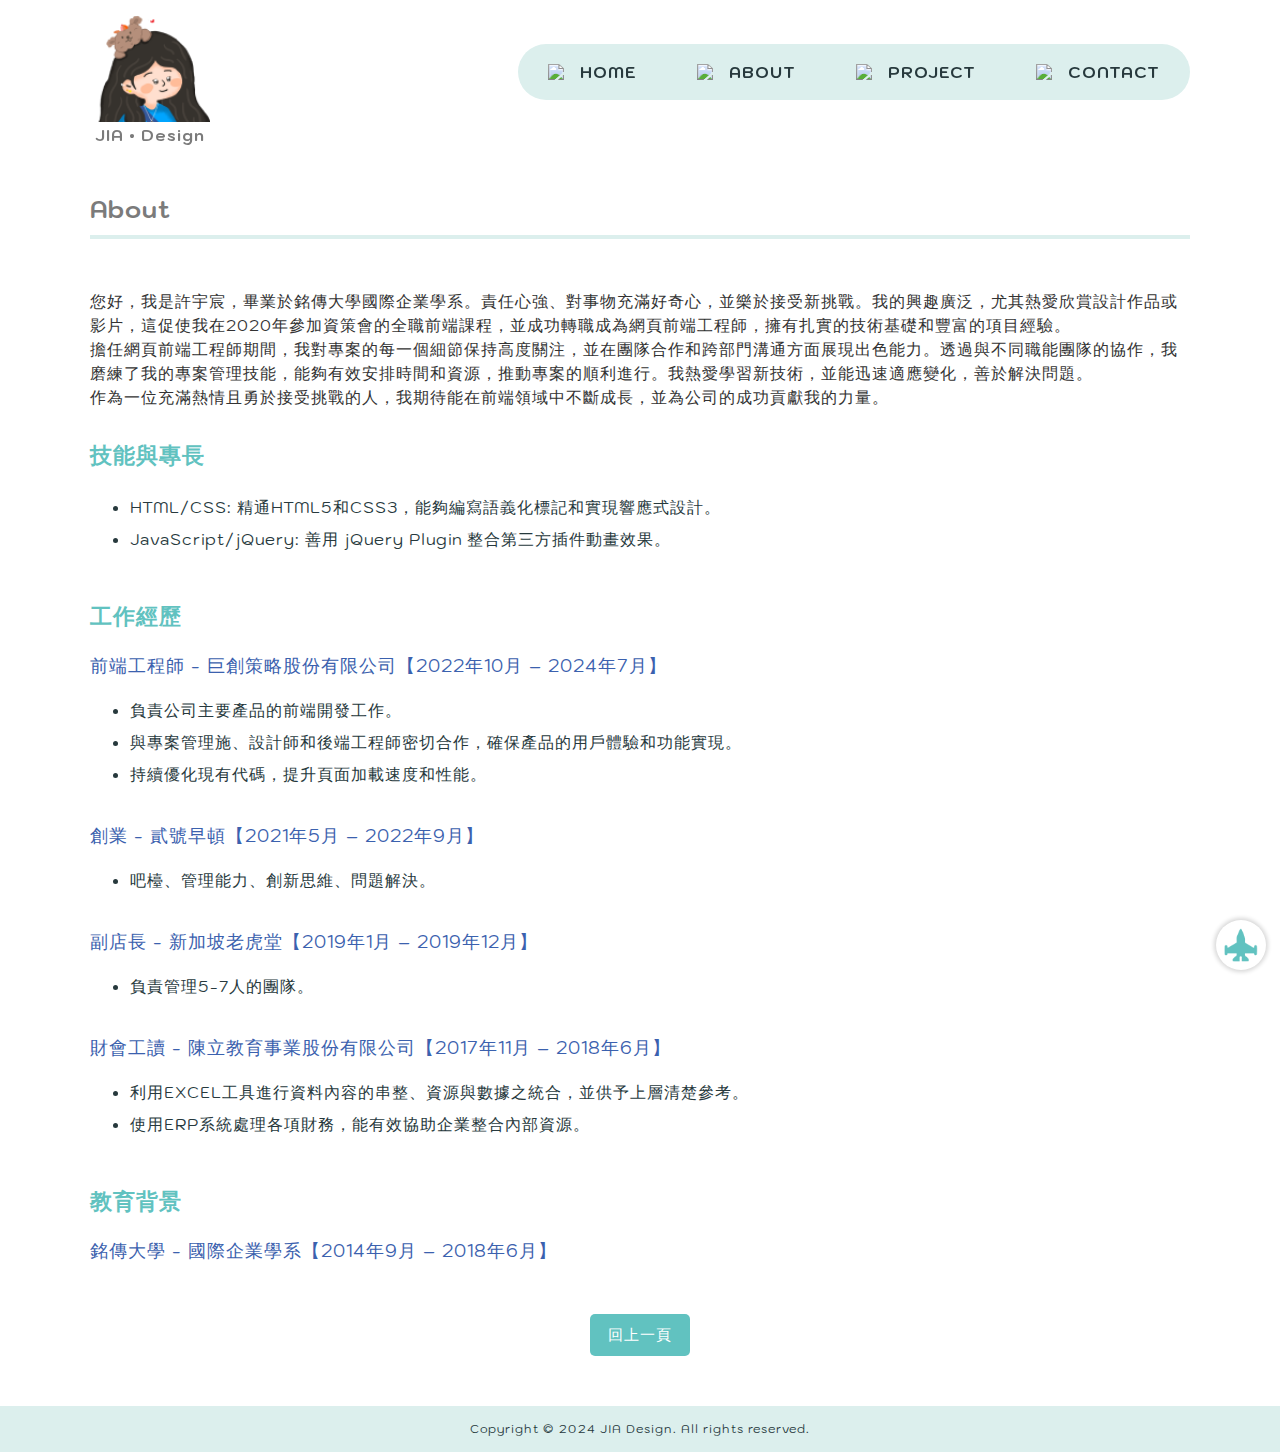
==== portfolio/web/about/about.html @ 00bd6fa7 "v1" ====
<!DOCTYPE html PUBLIC "-//W3C//DTD XHTML 1.0 Transitional//EN" "http://www.w3.org/TR/xhtml1/DTD/xhtml1-transitional.dtd">
<html xmlns="http://www.w3.org/1999/xhtml"><!-- InstanceBegin template="/Templates/in.dwt" codeOutsideHTMLIsLocked="false" -->
<head>

<meta http-equiv="X-UA-Compatible" content="IE=edge"/><!--讓ie在切換瀏覽器模式時 文件模式會使用最新的版本-->

<meta http-equiv="Content-Type" content="text/html; charset=utf-8" />

<meta name="Robots" content="none" /><!--不被搜尋引擎搜到-->

<!--RWD用-->
<meta charset="utf-8" />
<meta name="viewport" content="width=device-width, initial-scale=1.0" />
<!--RWD用-->

<!--android 手機板主題顏色用 更改網址列顏色-->
<meta name="theme-color" content="#666666">
<!--android 手機板主題顏色用-->

<meta name="format-detection" content="telephone=no"><!--取消行動版 safari 自動偵測數字成電話號碼-->
<title>YC's portfolio</title>
<link rel="shortcut icon" href="../images/favicon.png" /><!--電腦版icon-->
<link rel="apple-touch-icon" href="../images/icon.png" /><!--手機版icon  57x57px-->
<link rel="apple-touch-icon" sizes="72x72" href="../images/icon-72.png" /><!--手機版icon  72x72px-->
<link rel="apple-touch-icon" sizes="114x114" href="../images/icon%402.png" /><!--手機版icon  114x114px-->

<!--內容區塊css-->
<link rel="stylesheet" type="text/css" href="../css/style.css"/>
<!--版頭區塊css-->
<link rel="stylesheet" type="text/css" href="../css/style_header.css"/>
<!--版腳區塊css-->
<link rel="stylesheet" type="text/css" href="../css/style_footer.css"/>


<link href="https://fonts.googleapis.com/css2?family=Material+Icons" rel="stylesheet">
<link href="https://fonts.googleapis.com/css2?family=Material+Symbols+Outlined" rel="stylesheet">

<link rel="stylesheet" href="https://cdn.jsdelivr.net/npm/bootstrap-icons@1.7.0/font/bootstrap-icons.css">


<script src="https://code.jquery.com/jquery-3.6.1.min.js" type="text/javascript"></script>

<script src="https://code.jquery.com/jquery-migrate-3.4.0.min.js" type="text/javascript"></script>


<!--JavaScript共用區-->	
<script src="../js/common.js" type="text/javascript"></script>
  
<link rel="stylesheet" href="https://unpkg.com/aos@next/dist/aos.css" />

<!-- Kodchasan字型 -->
<link href="https://fonts.googleapis.com/css2?family=Kodchasan:wght@300;400;500;600;700&display=swap" rel="stylesheet">


<!-- Noto Sans Traditional Chinese字型 -->
<link href="https://fonts.googleapis.com/css2?family=Noto+Sans+TC:wght@300&display=swap" rel="stylesheet">


<!-- InstanceBeginEditable name="head" -->
    <!-- InstanceEndEditable -->
</head>

<body>
    
    <div class="headertop" id="top"></div>
    <!--版頭-->
    <header class="header">
    	<div class="wrap">
        
            <!--手機menu按鍵-->
            <div class="menu_btn">
                <span>
                </span>
                <span>
                </span>
                <span>
                </span>
            </div>

            <!--公司標誌 logo-->
            <h1 class="logo">
            	<a href="../../home.html">
                    <img src="../images/logo.png" alt="">
                    <span>JIA • Design</span>
                </a>
            </h1>
            
            <!-- 版頭右 -->
            <div class="header_rightArea">

                <!--主按鍵 navbar-->
                <div class="navbar">

                    <!-- Home -->
                    <div class="nav">
                        <a href="../../home.html">
                            <img src="https://img.icons8.com/ios-glyphs/30/null/27393D/cottage.png"/>
                            HOME
                        </a>
                    </div>

                    <!-- About -->
                    <div class="nav">
                        
                        <a href="about.html">
                            <img src="https://img.icons8.com/ios-glyphs/30/null/27393D/futurama-nibbler.png"/>
                            ABOUT
                        </a>
                        
                    </div>

                    <!-- PROJECT -->
                    <div class="nav">
                        <a href="javascript:;">
                            <img src="https://img.icons8.com/ios-glyphs/30/null/27393D/paint-brush.png"/>
                            PROJECT
                        </a>
                        <!--主按鍵展開-->
                        <div class="navOpen pc">
                            <div class="navOpenBg">
                            
                                <div class="navOpenList">
                                    <a href="../project/project_shop.html">
                                        購物網站
                                    </a>
                                </div>                                         

                                <div class="navOpenList">
                                    <a href="../project/project_school.html">
                                        學校網站
                                    </a>
                                </div>   

                                <div class="navOpenList">
                                    <a href="../project/project_brand.html">
                                        品牌網站
                                    </a>
                                </div>   

                                <div class="navOpenList">
                                    <a href="../project/project_donate.html">
                                        捐款網站
                                    </a>
                                </div>   

                                <div class="navOpenList">
                                    <a href="../project/project_activity.html">
                                        活動網站
                                    </a>
                                </div>   

                            </div>
                        </div>
                        
                        <div class="navOpen mobile">
                            <div class="navOpenBg">
                            
                                <div class="navOpenList">
                                    <a href="../project/project_shop.html">
                                        購物網站
                                    </a>
                                </div>                                         

                                <div class="navOpenList">
                                    <a href="../project/project_school.html">
                                        學校網站
                                    </a>
                                </div>   

                                <div class="navOpenList">
                                    <a href="../project/project_brand.html">
                                        品牌網站
                                    </a>
                                </div>   

                                <div class="navOpenList">
                                    <a href="../project/project_donate.html">
                                        捐款網站
                                    </a>
                                </div>   

                                <div class="navOpenList">
                                    <a href="../project/project_activity.html">
                                        活動網站
                                    </a>
                                </div>   

                            </div>
                        </div>
                    </div>

                    <!-- CONTACT -->
                    <div class="nav">
                        <a href="../contact/contact.html">
                            <img src="https://img.icons8.com/material-sharp/24/null/27393D/viber.png"/>
                            CONTACT
                        </a>
                    </div>

                    <div class="clearfloat">
                    </div>

                </div>

            </div>
        </div>
    </header>
    
    
    
    
    <!--主內容區塊--><!--內頁class加 inmain-->
    <main class="main inmain">
        
                       
        <!--內頁內容區塊-->
        <div class="pageContent">
		
		<!-- InstanceBeginEditable name="pageContent" -->

            <div class="wrap">

                <div class="page">

                    <!--右側-->
                    <div class="right no_left">

                        <!--右側標題-->
                        <div class="right_title">
                            <h2>About</h2>
                        </div>

                        <!--右側內頁內容區塊-->
                        <div class="right_contentBg">
                            <div class="about_top">
                                您好，我是許宇宸，畢業於銘傳大學國際企業學系。責任心強、對事物充滿好奇心，並樂於接受新挑戰。我的興趣廣泛，尤其熱愛欣賞設計作品或影片，這促使我在2020年參加資策會的全職前端課程，並成功轉職成為網頁前端工程師，擁有扎實的技術基礎和豐富的項目經驗。
                                <br>
                                擔任網頁前端工程師期間，我對專案的每一個細節保持高度關注，並在團隊合作和跨部門溝通方面展現出色能力。透過與不同職能團隊的協作，我磨練了我的專案管理技能，能夠有效安排時間和資源，推動專案的順利進行。我熱愛學習新技術，並能迅速適應變化，善於解決問題。
                                <br>
                                作為一位充滿熱情且勇於接受挑戰的人，我期待能在前端領域中不斷成長，並為公司的成功貢獻我的力量。
                            </div>
                            <div class="about_list">
                                <div class="about_title">
                                    技能與專長
                                </div>
                                <div class="about_text">
                                    <ul>
                                        <li>
                                            HTML/CSS: 精通HTML5和CSS3，能夠編寫語義化標記和實現響應式設計。
                                        </li>
                                        <li>
                                            JavaScript/jQuery: 善用 jQuery Plugin 整合第三方插件動畫效果。
                                        </li>
                                    </ul>
                                </div>
                            </div>
                            <div class="about_list">
                                <div class="about_title">
                                    工作經歷
                                </div>
                                <div class="about_sub_title">
                                    前端工程師 - 巨創策略股份有限公司【2022年10月 – 2024年7月】
                                </div>
                                <div class="about_text">
                                    <ul>
                                        <li>
                                            負責公司主要產品的前端開發工作。
                                        </li>
                                        <li>
                                            與專案管理施、設計師和後端工程師密切合作，確保產品的用戶體驗和功能實現。
                                        </li>
                                        <li>
                                            持續優化現有代碼，提升頁面加載速度和性能。
                                        </li>
                                    </ul>
                                </div>
                                <br>
                                <br>
                                <div class="about_sub_title">
                                    創業 - 貳號早頓【2021年5月 – 2022年9月】
                                </div>
                                <div class="about_text">
                                    <ul>
                                        <li>
                                            吧檯、管理能力、創新思維、問題解決。
                                        </li>
                                    </ul>
                                </div>
                                <br>
                                <br>
                                <div class="about_sub_title">
                                    副店長 - 新加坡老虎堂【2019年1月 – 2019年12月】
                                </div>
                                <div class="about_text">
                                    <ul>
                                        <li>
                                            負責管理5-7人的團隊。
                                        </li>
                                    </ul>
                                </div>
                                <br>
                                <br>
                                <div class="about_sub_title">
                                    財會工讀 - 陳立教育事業股份有限公司【2017年11月 – 2018年6月】
                                </div>
                                <div class="about_text">
                                    <ul>
                                        <li>
                                            利用EXCEL工具進行資料內容的串整、資源與數據之統合，並供予上層清楚參考。
                                        </li>
                                        <li>
                                            使用ERP系統處理各項財務，能有效協助企業整合內部資源。
                                        </li>
                                    </ul>
                                </div>
                            </div>
                            <div class="about_list">
                                <div class="about_title">
                                    教育背景
                                </div>
                                <div class="about_sub_title">
                                    銘傳大學 - 國際企業學系【2014年9月 – 2018年6月】
                                </div>
                            </div>

                            <!--按鍵-->
                            <div class="btn_area one">
                                <!--如果只有一個按鍵時class內加one-->
                                <input
                                    type="button"
                                    value="回上一頁"
                                    onclick="location='javascript:window.history.back();'"
                                />
                            </div>

                        </div>

                    </div>

                </div>

            </div>

            <!-- InstanceEndEditable -->
        
        </div>
        
    </main>   
    
    
    
    
    <!--版腳-->
	<footer class="footer">


    	<!--浮動top鍵--><!--js在common.js內-->
        <div class="topBtn">
            <a href="#top">
                <img src="../images/top_icon.png" alt="">
            </a>
        </div>
    	
        <div class="wrap">


            <!--版權宣告-->
            <div class="copyright">
                Copyright © 2024 JIA Design. All rights reserved.
            </div>
           
        
        </div>

    </footer>
 
    

    <!--每滑到該區域重複執行-->   
    <!-- <script type="text/javascript" src="../web/js/aos/aos.js"></script> 
    <script src="https://unpkg.com/aos@next/dist/aos.js"></script>
    <script>
      AOS.init();
    </script>    -->

</body>
<!-- InstanceEnd --></html>
---- portfolio/web/css/style.css ----
/*20160930 by kevin*/
@charset "utf-8";
/* CSS Document */

/*------------------------------------------CSS Reset 開始-------------------------------*/
/* http://meyerweb.com/eric/tools/css/reset/ 
   v2.0 | 20110126
   License: none (public domain)
*/
*{
	box-sizing: border-box;
}

html, div, span, applet, object, iframe, blockquote, pre,
a, abbr, acronym, address, big, cite, code,
del, dfn, em, img, ins, kbd, q, s, samp,
small, strike, strong, sub, sup, tt, var,
b, u, i, center, dt, dd, li,
fieldset, form, label, legend,
 caption, tbody, tfoot, thead, th,
article, aside, canvas, details, embed, 
figure, figcaption, footer, header, hgroup, 
menu, nav, output, ruby, section, summary,
time, mark, audio, video {
	margin: 0;
	padding: 0;
	border: 0;
	font-size: 100%;
	/*font: inherit;*//*修改部分 by kevin 20140822*/
	/*vertical-align: baseline;*//*修改部分 by kevin 20140822*/
}
/* HTML5 display-role reset for older browsers */
article, aside, details, figcaption, figure, 
footer, header, hgroup, menu, nav, section {
	display: block;
}
body {
	line-height: 1;
}
ol, ul {
	/*list-style: none;*//*修改部分 by kevin 20140822 會影響到網邊*/
}
blockquote, q {
	quotes: none;
}
blockquote:before, blockquote:after,
q:before, q:after {
	content: '';
	content: none;
}
table {
	/*border-collapse: collapse;
	border-spacing: 0;*/
}

body{ 
	margin: 0; 
	padding: 0;
	background: #fff;
	color: #333;
	font-family: 'Kodchasan', sans-serif;
	/*overflow-x: hidden;*/
	letter-spacing: 1px;
	-webkit-text-size-adjust: none;/*解決iphone橫平轉豎屏時字變大的問題*/
	font-family:var(--mandarin_font); 
}

/* ~~ 元素/標籤選取器 ~~ */
ul, ol, dl { /* 由於瀏覽器之間的差異，最佳作法是在清單中使用零寬度的欄位間隔及邊界。為了保持一致，您可以在這裡指定所要的量，或在清單包含的清單項目 (LI、DT、DD) 上指定所要的量。請記住，除非您寫入較為特定的選取器，否則在此執行的作業將重疊顯示到 .nav 清單。 */
	padding: 0;
	margin: 0;
}

/*-----↓↓↓↓新增部分 by kevin 20150108 為了網編↓↓↓↓-----*/
ul, ol {
	padding-left:40px;
}
/*-----↑↑↑↑新增部分 by kevin 20150108 為了網編↑↑↑↑-----*/

/*h1, h2, h3, h4, h5, h6,*/ p {	margin: 0; padding: 0;}

/*img{ display:block;}*//*清除IE7下方溢位*/

a img { /* 這個選取器會移除某些瀏覽器在影像由連結所圍繞時，影像周圍所顯示的預設藍色邊框 */
	border: none;}

.clearfloat { /* 這個類別可放置在 <br /> 或空白的 Div 上，當做接在 #container 內最後一個浮動 Div 後方的最後一個元素 (如果從 #container 移除或取出 #footer) */
	clear:both;
	height:0;
	font-size: 1px;
	line-height: 0px;
}
a{ 
	/*color:#ccc;*//*修改部分 by kevin 20140814 會影響到網編區 不宜使用*/
	text-decoration: none;
	outline: none;/* for Firefox Google Chrome  *//*讓a點擊時不會出現框線*/
  	behavior:expression(this.onFocus=this.blur());  /* for IE *//*讓a點擊時不會出現框線*/
}
a:hover { 
	/*color:#ccc;*//*修改部分 by kevin 201450108 太醜了所以刪掉*/
	text-decoration:underline;
	/*opacity:0.9;新增部分 by kevin 20150121*//*會影響到輪播 刪除 by kevin 20150324*/
}
	
a:active, a:focus {/* 這個選取器群組可以讓使用鍵盤導覽的使用者，也和使用滑鼠的使用者一樣擁有相同的滑過體驗。 */
	text-decoration: none; }
	
area {
	outline:none;
}
/*------------------------------------------CSS Reset 結束-------------------------------*/

/*------------------------------------------icon-字型 開始-------------------------------*/
@font-face {
    font-family: 'LigatureSymbols';
    src: url('../icon_fonts/ligature_symbols/LigatureSymbols-2.11.eot');
    src: url('../icon_fonts/ligature_symbols/LigatureSymbols-2.11.eot?#iefix') format('embedded-opentype'),
         url('../icon_fonts/ligature_symbols/LigatureSymbols-2.11.woff') format('woff'),
         url('../icon_fonts/ligature_symbols/LigatureSymbols-2.11.ttf') format('truetype'),
         url('../icon_fonts/ligature_symbols/LigatureSymbols-2.11.svg#LigatureSymbols') format('svg');
    src: url('../icon_fonts/ligature_symbols/LigatureSymbols-2.11.ttf') format('truetype');
    font-weight: normal;
    font-style: normal;
}
.lsf, .lsf-icon:before {
  font-family: 'LigatureSymbols';
  -webkit-text-rendering: optimizeLegibility;
  -moz-text-rendering: optimizeLegibility;
  -ms-text-rendering: optimizeLegibility;
  -o-text-rendering: optimizeLegibility;
  text-rendering: optimizeLegibility;
  -webkit-font-smoothing: antialiased;
  -moz-font-smoothing: antialiased;
  -ms-font-smoothing: antialiased;
  -o-font-smoothing: antialiased;
  font-smoothing: antialiased;
  -webkit-font-feature-settings: "liga" 1, "dlig" 1;
  -moz-font-feature-settings: "liga=1, dlig=1";
  -ms-font-feature-settings: "liga" 1, "dlig" 1;
  -o-font-feature-settings: "liga" 1, "dlig" 1;
  font-feature-settings: "liga" 1, "dlig" 1;
}

.lsf-icon:before {
  content:attr(title);
}
/*------------------------------------------icon-字型 結束-------------------------------*/

@import url('https://fonts.googleapis.com/css2?family=Kodchasan:wght@300;400;500;600;700&display=swap');













/*Webkit,Opera9.5+,Ie9+ 控制文字選取時的顏色*/
::selection {
	background:var(--primary_color);
	color:var(--word);
}

/*Mozilla Firefox 控制文字選取時的顏色*/
::-moz-selection {
	background:var(--primary_color);
	color:var(--word);
}

.wrap {
	width: 1100px;
	margin: 0 auto;
	padding: 0;
	max-width: 90%;
}


@media (max-width: 990px){
	.wrap {
		width: 85%;
	}

}






/*-------input reset--------------------------------------------------------*/
input, textarea, select {
	font-family: Arial, Helvetica, sans-serif, "Century Gothic", "Times New Roman", Times, serif, "微軟正黑體", "Microsoft JhengHei", "新細明體";
	font-size:15px;
	border-radius:3px;
	border: solid 1px #aeaeae;
	font-family:var(--mandarin_font); 
}
input[type="text"]   , .input,                 input[type="password"], 
input[type="search"] ,  input[type="email"]  , input[type="tel"] , 
input[type="time"]   ,  input[type="number"] , input[type="date"]{
	margin: 0;
    padding: 0;
    outline: none;
    vertical-align: middle;
    height: 42px;
    line-height: 42px;
    width: 100%;
    transition: 0.2s ease all;
    padding: 0px 6px 0px 6px;
    box-sizing: border-box;
}
	input[type="text"]:focus   , .input:focus,   input:focus , input[type="password"]:focus, 
	input[type="search"]:focus , input[type="email"]:focus   , input[type="tel"]:focus , 
	input[type="time"]:focus   , input[type="number"]:focus  , input[type="date"]:focus{
		border: solid 1px #d5d5d5;
	}
	
input[type="button"], input[type="submit"], input[type="reset"] {
	-webkit-appearance:none;
	-webkit-border-radius:0px;
	margin:0;
	padding:0;
	outline:none;
	cursor:pointer;
	vertical-align: middle;
	border:none;
	width: 100px;
	height:42px;
	background:var(--sec_color);
	color:#fff;
	border-radius:5px;
	line-height:42px;
	transition: 0.2s ease all;
	letter-spacing:1px;
}
	input[type="button"]:hover, input[type="submit"]:hover, input[type="reset"]:hover {
		opacity:0.7;
	}
	
	input[type="reset"] {
		background:#555;
	}
	
input[type="radio"], input[type="checkbox"] {
	margin:0px;
	padding:0px;
	outline:none;
	vertical-align: baseline;
	cursor:pointer;
}
textarea {
	margin: 0;
    padding: 0;
    outline: none;
    vertical-align: middle;
    line-height: 24px;
    width: 100%;
    resize: none;
    height: 117px;
    transition: 0.2s ease all;
    box-sizing: border-box;
    padding: 3px;
}
	textarea:focus {
		border: solid 1px #d5d5d5;
	}
	
select {
	margin:0;
	padding:0;
	outline:none;
	vertical-align: middle;
	padding: 9px 0px 10px 7px;
	transition: 0.2s ease all;
	background:#fff;
	letter-spacing:1px;
	-webkit-appearance: none;	/* Safari 和 Chrome */
       -moz-appearance: none;	/* Firefox */
        -ms-appearance: none;	/*for Internet Explorer*/
         -o-appearance: none;	/*for Opera*/
            appearance: none;
	background: #fff url(../images/select_arrow.png) no-repeat;
	background-size: 13px;
	background-position:right;
	padding-right:18px !important;
}
	select::-ms-expand {	/*for Internet Explorer*/
		display: none;
	}
	select:focus {
		border: solid 1px #d5d5d5;
	}
	
label {
	cursor:pointer;
}
	














/*-------輪播----------------------------------------------------------------------------*/


.banner {
	background:#fff;
	position:relative;
}

.main .swiper-button-prev, 
.main .swiper-button-next {
    position: absolute;
    top: 50%;
    margin: 0px;
    /* z-index: 10;
    cursor: pointer; */
    width: 60px;
    height: 60px;
    background-size: 60px;
    background-position: center;
    background-repeat: no-repeat;
	-webkit-transform: translateY(-50%);
	transform: translateY(-50%);
}
.main .swiper-button-prev{		
	background-image: url(../index/images/left_arrow.png);
}
.main .swiper-button-next{
	background-image: url(../index/images/right_arrow.png);
}
.main .swiper-button-prev:after, 
.main .swiper-button-next:after {
    /* content: 'prev'; */
	display: none;
}


	/*輪播區*/
	.swiper-container {
		height:auto;
	}
		.swiper-slide img {
			width:100%;
			height:auto;
		}
		
		
		/*輪播點點*/
		.main .swiper-pagination {
			z-index: 888;
			height: 10px;
			opacity: 1;			
		}
		.main .swiper-pagination-clickable .swiper-pagination-bullet {
			background-color: #fff;
			z-index: 5;
			display: inline-block;
			width: 10px;
			height: 10px;
			opacity: 1;
		}
		.main .swiper-pagination span.swiper-pagination-bullet.swiper-pagination-bullet-active{
			background-color: var(--primary_color);
		}

		.index_bannerArea .swiper-pagination {
			left: 15px !important;
			text-align: left;
		}
		

		
		/*輪播區*/
		.swiper-container {
			height:auto;
		}
			.swiper-wrapper {
			}
				.swiper-slide {
				}
					.swiper-slide img {
						width:100%;
						height:auto;
					}
		
			.swiper-active-switch {/*輪播點點當前模式*/
			  /* background: #c42605; */
			}
			
				.pcBanner ,
				.mobileBanner {
					/* background-position: center;
					background-repeat: no-repeat;
					background-size: cover; */
				}

				.pcBanner {
				}
				.mobileBanner {
					display:none;
				}
				
				

@media (max-width: 990px){
	.pcBanner{
		display: none;
	}
	.mobileBanner {
		display: block;
	}
}



				
	

/*-------頁籤------------------------------------------------------------------------*/
.tab_area {
	border-bottom: solid 1px #c4c4c4;
}
	.tabs_btn_now {
		transition:0.3s ease all;
		font-size:16px;
		line-height:39px;
		padding:0px 36px 0px 36px;
		text-align:center;
		display:none;
		position:relative;
		background:#fff;
		border-bottom: solid 1px #e3e3e3;
		font-weight:bold;
	}
		.tabs_btn_now:hover {
			background:#fff;
		}
		.tabs_btn_now_arrow {
			position: absolute;
			border-top: solid 5px #333;
			top: 17px;
			right: 20px;
			border-left: solid 5px rgba(255, 255, 255, 0);
			border-right: solid 5px rgba(255, 255, 255, 0);
		}
		
	.img-scroll { 
		height:39px; 
		position:relative;
	}
		.img-list { 
			position:relative; 
		}
			ul.tabs {
				margin:0; 
				padding:0; 
				list-style:none;
			}
				.tabs li { 
					line-height:39px;
					float:left;
					position: relative;
					font-size:14px;
					width: auto;
					color:#808080;
					border-right: solid 1px #c4c4c4;
				}
					.tabs span { 
						text-decoration:none;
						display:block;
						padding:0px 18px;
						transition:0.3s ease all;
						background:#fff;
						text-align:center;
						cursor:pointer;
					}
						.tabs li span:hover {
							color:#333;
							box-shadow: 0 0 #3d3d3d inset;
						}
						
					.tabs li.active {
						/*當前模式*/
						color:#333;
					}
						.tabs li.active span {
							box-shadow: 0 -2px #3d3d3d inset;
						}
						.tabs li.active:after {
							position:absolute;
							bottom:-6px;
							left:50%;
							margin:0px 0px 0px -10px;
						}
		
		#tab1{}
		.tab_content{}

/*產品內頁頁籤的網編區*/
.p_tab_text_area {
	background:#fff;
	padding:10px;
}
					@media (max-width: 760px){
						/*頁籤*/
						.tab_area {
							position:relative;
						}
							.tabs_btn_now {
								display:block;
							}
							
							.img-scroll {
								display:none;
								height:auto;
								/*position: absolute;*/
								width: 100%;
								z-index: 999;
							}
								.tabs li, .img-scroll1 .tabs li, .img-scroll2 .tabs li, .img-scroll3 .tabs li, .img-scroll4 .tabs li, .img-scroll5 .tabs li {
									float:none;
									text-align:center;
									width:100%;
									font-size:15px;
									border-radius:0px;
									border: none;
									border-bottom: solid 1px #f3f3f3;
								}
									.tabs li.active:after {
										content:"";
									}
					}

			


					






/*-------驗證碼----------------------------------------------------------------------------*/
.captcha {
	line-height: 37px;
    padding: 0px 0px 5px 0px !important;
}
	.captcha input[type="text"] {
		width:80px;
		margin-right:5px;
	}
	.captcha a {
		transition: 0.5s ease all;
		color: #fff;
		background: #333;
		border-radius: 5px;
		padding: 0px 11px;
		font-size: 14px;
		display: inline-block;
		margin: 9px 0px 7px;
		line-height: 29px;
		text-decoration:none;
	}
		.captcha a:hover {
		}
	.captcha img {
		vertical-align:middle;
	}
	.captcha span {
		color:var(--primary_color);
	}










/*-------表單區----------------------------------------------------------------------------*/

/*表單區底*/
.form_area_bg {
	/* width: 100%;
    max-width: 800px; 
    margin: 0 auto;
    box-sizing: border-box;
    padding: 0px 20px; */
}

	/*表單區備註*/
	.form_remark {
		font-size: 15px;
		line-height: 22px;
		display: flex;
		align-items: center;
		flex-wrap: wrap;
	}
		.form_remark span{
			display: inline-block;
			box-sizing: border-box;
		}
		/*必填icon*/
		.requirde_icon {
			display:inline-block;
			/* border-radius:3px; */
			font-size: 17px;
			/* color:#fff; */
			color: var(--primary_color);
			line-height: 1;
			padding:0px 5px;
		}
		.form_remark .requirde_icon{
			color: #fff;
			background-color: var(--primary_color);
			padding: 5px 6px 0px;
			border-radius: 3px;
			margin-right: 10px;
		}






	/*----- 表單區 -----*/
	.form_area {
		display: flex;
		flex-direction: row;
		flex-wrap: wrap;
		justify-content: space-between;
	}
	
		.form_list {
			box-sizing:border-box;
			font-size:15px;
			line-height:1.5;
			width:100%;
			padding:15px 0px 0px 0px;
		}
		.form_list.fLType2{
			width:49%;
		}
			.fL_tit {
				font-weight:bold;
				padding:3px 0px 6px 0px;
				position:relative;
			}
				/*必填icon*/
				.fL_tit .requirde_icon {
					/* position:absolute; */
					/* right:0px; */
				}
				
			.fL_info {
			}
				/*沒有輸入框時*/
				/* .fL_info.no_input {
					padding: 10px 0px 25px 0px;
					line-height: 24px;
				} */
				
				.fL_info label {
					display:inline-block;
				}
					




			/*----- 地址樣式 -----*/
			.fLR_address.fL_info {
				position:relative;
				padding-left: 333px !important;
			}
				.fLR_address select {
					position:absolute;
					left:0px;
					width:100px;
					height:42px;
				}
				.fLR_address select:nth-of-type(2) {
					position:absolute;
					left:110px;
				}

				.fLR_address input.fLRA_postalCode {
					position:absolute;
					width:100px;
					left:220px;
				}
				.fLR_address input.fLRA_address {
				}
			

						
					/*生日樣式*/
					.birthday{						
					}
					/* .fL_info.birthday {
					}
						.fL_info.birthday select {
							margin:0px 0px 0px 0px;
						} */




			/* ----- radio+checkbox選取框--------------------------  */
			.item_RadioCheckArea{
				padding-top: 9px;
				display: flex;
				align-items: center;
				flex-wrap: wrap;		
			}
				.item_RadioCheckArea .item_RadioCheck{
					display: flex;
					align-items: center;
				}
				.item_RadioCheckArea .item_radio,
				.item_RadioCheckArea .item_checkbox {
					position: absolute;
					display: none; 
				}
				
				.item_RadioCheckArea .item_radio[disabled],
				.item_RadioCheckArea .item_checkbox[disabled] {
					cursor: not-allowed; 
				}
				
				.item_RadioCheckArea .item_radio + label,
				.item_RadioCheckArea .item_checkbox + label {
					position: relative;
					/*display: block;*/
					padding-left: 30px;
					cursor: pointer;
					vertical-align: middle; 
					
					/* font-weight: bold; */
					/* margin-right: 10px; */
					margin: 2px 10px 2px 0;
				}

				.item_RadioCheckArea .item_radio + label a,
				.item_RadioCheckArea .item_checkbox + label a {
					text-decoration: none;
					color: var(--primary_color);
				}
				.item_RadioCheckArea .item_radio + label a:hover,
				.item_RadioCheckArea .item_checkbox + label a:hover {
					opacity: 0.5;
				}
				  
					.item_RadioCheckArea .item_radio + label:hover:before,
					.item_RadioCheckArea .item_checkbox + label:hover:before {
						animation-duration: 0.4s;
						animation-fill-mode: both;
						animation-name: hover-color; 
					}
					
					.item_RadioCheckArea .item_radio + label:before,
					.item_RadioCheckArea .item_checkbox + label:before {
						position: absolute;
						/*top: 0;*/
						/* top: -1px; */
						top: 50%;
    					transform: translateY(-50%);
						left: 0;
						display: inline-block;
						width: 20px;
						height: 20px;
						content: '';
						border: 1px solid #c0c0c0; 
					}
					
					.item_RadioCheckArea .item_radio + label:after,
					.item_RadioCheckArea .item_checkbox + label:after {
						position: absolute;
						display: none;
						content: ''; 
					}
				
				.item_RadioCheckArea .item_radio[disabled] + label,
				.item_RadioCheckArea .item_checkbox[disabled] + label {
					cursor: not-allowed;
					color: #444444;
					/* color: #e4e4e4;  */
				}
				
					.item_RadioCheckArea .item_radio[disabled] + label:hover, 
					.item_RadioCheckArea .item_radio[disabled] + label:before, 
					.item_RadioCheckArea .item_radio[disabled] + label:after,
					.item_RadioCheckArea .item_checkbox[disabled] + label:hover,
					.item_RadioCheckArea .item_checkbox[disabled] + label:before,
					.item_RadioCheckArea .item_checkbox[disabled] + label:after {
						cursor: not-allowed; 
					}
					
					.item_RadioCheckArea .item_radio[disabled] + label:hover:before,
					.item_RadioCheckArea .item_checkbox[disabled] + label:hover:before {
						border: 1px solid #e4e4e4;
						animation-name: none; 
					}
					
					
					.item_RadioCheckArea .item_radio[disabled] + label:before,
					.item_RadioCheckArea .item_checkbox[disabled] + label:before {
						border-color: #e4e4e4; 
					}
				
				.item_RadioCheckArea .item_radio:checked + label:before,
				.item_RadioCheckArea .item_checkbox:checked + label:before {
					animation-name: none; 
				}
				
				.item_RadioCheckArea .item_radio:checked + label:after,
				.item_RadioCheckArea .item_checkbox:checked + label:after {
					display: block; 
				}
				
				.item_RadioCheckArea .item_radio + label:before {
					border-radius: 50%; 
				}
				
				.item_RadioCheckArea .item_radio + label:after {
					/*top: 7px;*/
					/* top: 6px; */
					top: 50%;
    				transform: translateY(-50%);
					left: 7px;
					width: 8px;
					height: 8px;
					border-radius: 50%;
					background: var(--primary_color);
				}
				
				.item_RadioCheckArea .item_radio:checked + label:before {
					border: 1px solid #000;
					border-color:var(--primary_color);
				}
				
				.item_RadioCheckArea .item_radio:checked[disabled] + label:before {
					border: 1px solid #c9e2f9; 
				}
				
				.item_RadioCheckArea .item_radio:checked[disabled] + label:after {
					background: #c9e2f9; 
				}
				
				.item_RadioCheckArea .item_checkbox + label:before {
					border-radius: 3px; 						
				}
				
				.item_RadioCheckArea .item_checkbox + label:after {
					top: 2px;
					left: 7px;
					box-sizing: border-box;
					width: 6px;
					height: 12px;
					transform: rotate(45deg);
					border-width: 2px;
					border-style: solid;
					/* border-color: #fff; */
					border-color: #000639;
					border-top: 0;
					border-left: 0; 
				}
				
				.item_RadioCheckArea .item_checkbox:checked + label:before {
					border:var(--primary_color);
					background:var(--primary_color);
				}
				
				.item_RadioCheckArea .item_checkbox:checked[disabled] + label:before {
					border: #c9e2f9;
					background: #c9e2f9; 
				}



















@media (max-width: 990px){

	/*----- 表單區 -----*/
	.form_area {
		display: block;
		flex-direction: unset;
		flex-wrap: unset;
		justify-content: unset;
	}

		.form_list.fLType2 {
			width: 100%;
		}

		/*沒有輸入框時*/
		/* .fL_info.no_input {
			padding: 0px 0px 5px 0px;
		}
		.fL_info label {
			padding: 6px 0px;
		} */


		/*----- 地址樣式 -----*/
		.fLR_address.fL_info {
			padding-left: 0px !important;
		}
			.fLR_address select {
				width:49%;
			}
			.fLR_address select:nth-of-type(2) {
				left:auto;
				width:49%;
				right: 0;
			}

			.fLR_address input.fLRA_postalCode {
				position:static;
				width:100%;
				left:auto;
				margin-top: 52px;
			}
			.fLR_address input.fLRA_address {
				margin-top:10px;
			}


}

@media (max-width: 320px){
	/*生日樣式*/
	/* .fL_info.birthday {
		letter-spacing: 0px;
		white-space: nowrap;
		font-size: 12px;
	} */
}
	








/*-------hack----------------------------------------------------------------------------*/
.hack {
	padding:20px;
}
	.hack_demo {
		float:left;
		width:50%;
		line-height:200px;
		text-align:center;
		box-sizing:border-box;
		border: solid 1px #CCC;
	}
	
/* IE10、11、edge模式 */
@media all and (-ms-high-contrast:none) {
	.ie10Up {
		color: #fff;
		/* background:#06F; */
		background: var(--primary_color);
	}
	*::-ms-backdrop, .ie10Up {
		color: #fff;
		/* background:#06F; */
		background: var(--primary_color);
	}
}

/*firefox*/
@-moz-document url-prefix() { 
	.firefox {
		color: #fff;
		background: var(--primary_color);
	}
}

/*Safari和chrome*/
@media screen and (-webkit-min-device-pixel-ratio:0) {
	.safariAndChrome {
		color: #fff;
		background: #333;
	}
}























/*/////////////////////////////////////////////////////////*/
/*-------共用區塊--------*/
/*/////////////////////////////////////////////////////////*/

/*全站共用樣式*/
:root {
    /* --primary: Aquamarine; */
    --foreign_font:'Kodchasan', sans-serif;       /*全站外文字型*/
	--mandarin_font:'Kodchasan', sans-serif;   /*全站中文字型*/
	--primary_color:#DCEFED;   
	--sec_color:#61c2c0; 
	--word:#27393D;
	--gray:#7B7B7B;
	--blue:#3B61AE;  
}


.main{
	/* padding-top: 95px; */
}


@media (max-width: 900px){
	
	.main {
		/* padding-top: 52px; */
	}	
}






/*/////////////////////////////////////////////////////////*/
/*-------內頁共用區塊--------*/
/*/////////////////////////////////////////////////////////*/


.main.inmain{
	min-height: 95vh;
	    padding-top: 143.137px;
}
	
	/*----- 內頁banner -----*/
	.inbanner{
		background-size: cover;
		background-position: center;
		background-repeat: no-repeat;
		height: 200px;
	}
	





	/*----- 上方區塊 -------------------------*/
	.pageContent_topArea{
		padding: 10px 0px;
		border-bottom: 1px solid #e3e3e3;
	}
		
		/*----- 麵包屑 -----*/
		.crumb_bg{
			color: #777777;
			font-size: 14px;
		}
			.crumb_area{				
				display: flex;				
				flex-wrap: wrap;
			}
				.crumb_area i{
					display: inline-block;
					vertical-align: middle;
					font-size: 18px;
					line-height: 20px;
				}
				.crumb_area i:nth-of-type(1){
					color: var(--primary_color);
				}
				.crumb_area a{
					text-decoration: none;
					display: inline-block;
					vertical-align: middle;
					color: var(--primary_color);
					font-size: 14px;
					line-height: 22px;
					transition: 0.3s ease all;
				}
				/*hover*/
				.crumb_area a:hover{
					color: #252525;
					transition: 0.3s ease all;
				}
				
				.crumb_area span{
					display: block;
					vertical-align: middle;
					font-size: 14px;
					line-height: 20px;
					box-sizing: border-box;
				}	
	
	
	
	/*內頁內容區塊*/
	.pageContent{
		padding: 50px 0px;
		position: relative;
	}
	
	

	/*----- 內頁標題塊1 -----*/
	.right_title{
		font-size: 24px;
		font-weight: 700;
		color: #7B7B7B;
		line-height: 1.3;
		position:relative;
		/* border-bottom: 2px solid #777; */
		padding-bottom: 10px;
		    border-bottom: 4px solid var(--primary_color);
			margin-bottom: 50px;
	}
		.right_title:after{	
			/* position: absolute;
			content: '';
			bottom: -1px;
			background: #777;
			width: 62px;
			height: 6px;
			left: 0px; */
		}
		.right_title h2{	
			font-size: inherit;
			line-height: initial;
			padding: 0;
			margin: 0;
			display: inline-block;
			font-weight: inherit;
		}	
	








		/*----- 網編區塊 -----*/
		.text_area{
			font-size: 16px;
			color: #000;
			line-height:1.5;
		}
			.text_area img{
				max-width: 100%;
				height: auto;
			}		
			.text_area iframe{
				max-width: 100%;
			}


		
			
		/*----- 按鈕 -----*/
		.btn_area {
			text-align:center;
			margin:30px 0px 0px;
		}
			.btn_area input{
				margin:0px 5px;
			}
			.btn_area input:nth-child(2n+1) {
			}	
			.btn_area input:nth-child(2n) {
			}	
			
		









@media (max-width: 990px){
	
.main.inmain {
	min-height: 90vh;
}	
	
	/*內頁內容區塊*/
	.pageContent{
		padding: 25px 0px;
	}


		/*----- 內頁標題塊1 -----*/
		.right_title{
			font-size: 22px;
			line-height: 1.2;
			margin-bottom: 25px;
		}

		
}

	







/*----- 左右區塊 -------------------------*/

.page{
	display: flex;
	flex-wrap: wrap;
	justify-content: space-between;
}



	/*左側*/
	.left{
		box-sizing: border-box;
		width: 225px;
	}
				
		/*左側標題*/
		.left_title{
			font-size: 20px;
			letter-spacing: -1px;
			background-color: #aeaeae;
			color: #fff;
			padding: 13px 10px 10px;		
		}
			.left_title span{
				font-size: 15px; 
				color: #fff;
				padding-top: 10px;
				letter-spacing: 1px;
				display: block;
				font-weight: normal;
				font-family: var(--foreign_font);
			}
		
		/*左側選單列表*/
		.leftListArea{
			/*background-color: #fcfcfc;*/
		}
			.leftList{
				font-size:18px;
			}
				.leftList > a{
					display:block;
					/*padding: 13px 45px 13px 35px;*/
					padding: 13px 45px 11px 10px;
					text-decoration:none;
					color:#000;
					position: relative;
					font-size: 15px;
					line-height: 22px;
					word-break: break-word;
					
					border-bottom: 1px dashed #cecece;
				}
					
				.leftList.active > a{
					background-color: #ececec;
				}
				.leftList:hover > a{
					background-color:#ececec;
				}
					
					/*代表性標誌*/
					/*.leftList_icon.first{
						position: absolute;
						left: 10px;
						top: 16px;
					}*/
						.leftList_icon i{
							font-size: 19px;
							line-height: 14px;
							color: #777;
						}
					
					/*功能名稱*/	
					.leftList_title{
						display: inline-block;
						vertical-align: bottom;
					}
					
					/*方向標誌*/
					.leftList_icon.direction{
						position: absolute;
						right: 10px;
						top: 16px;
					}
						/*方向標誌_向下展開*/
						.leftList_icon.direction i.down{
							display: block;
						}
						/*方向標誌_向上收合*/
						.leftList_icon.direction i.up{
							display: none;
						}
						
						
					/*active*/ /*方向標誌_向下展開*/
					.leftList.active .leftList_icon.direction i.down{
						display: none;
					}
					/*active*/ /*方向標誌_向上收合*/
					.leftList.active .leftList_icon.direction i.up{
						display: block;
					}
					
					
					
				
				/*左側選單列表第二層*/
				.leftList_open{
					display: none;
				}
				.leftList_open.active{
					display:block;
				}
					.leftList_open_list{
					}
						.leftList_open_list a {
							display: block;
							transition: 0.3s ease all;
							color: #999;
							text-decoration:none;
							padding: 13px 10px 11px 25px;
							font-size: 15px;
							line-height: 22px;
							font-weight:normal;
							word-break: break-word;
							border-bottom: 1px dashed #cecece;
						}
						.leftList_open_list.active a {
							color: var(--primary_color);
						}
						.leftList_open_list a:hover {
							color: var(--primary_color);							
						}

	/*右側*/
	.right{
		box-sizing:border-box;
		width: calc(100% - 300px);
	}


	/*無左側選單*/
	.right.no_left{
		width: 100%;
	}

	
	/*右側內容區塊*/
	.right_contentBg{	
		/* padding-top: 20px; */
	}
	
	



@media (max-width: 990px){

	.page{
		display: block;
		flex-wrap: unset;
		justify-content: unset;
	}
	
	
	/*左側*/
	.left{
		width:100%;
		margin-bottom: 10px;
		position: static;
	}
	
		/*左側表單名稱*/
		.left_title {
			position: relative;
			cursor: pointer;
			background-color: #fff;
			padding: 6px 50px 13px 15px;
			font-size: 17px;
			letter-spacing: 1px;
			color: #000;
			border: 1px solid #777;
		}
			.left_title span{
				display:inline-block;
				font-size: 13px;	
				color: #000;
			}
			
			.left_title:after {
				content: '';
				position: absolute;
				border-left: solid 6px rgba(255,255,255,0);
				border-right: solid 6px rgba(255,255,255,0);
				border-bottom: solid 6px rgba(255,255,255,0);
				border-top: solid 10px #777;
				top: 19px;
				right: 15px;
			}
			
		
		/*左側表單*/
		.leftListArea{
			display:none;
			background: #fcfcfc;
			border: 1px #dbdbdb solid;
		}
		
			.leftList > a{
				padding: 13px 45px 11px 15px;
			}
				
				/*方向標誌*/
				.leftList_icon.direction{
					right: 11px;
				}
				
				.leftList_open_list a{
					padding: 13px 45px 11px 30px;
				}
	
	/*右側*/ /*無左側選單*/
	.right ,
	.right.no_left{
		width:100%;
		/* padding: 35px 0px 0; */
	}
	
	
}






/*/////////////////////////////////////////////////////////*/
/*-------聯絡我們--------*/
/*/////////////////////////////////////////////////////////*/

/* 聯絡我們區塊 */
.contactArea{
	display: flex;
	flex-wrap: wrap;
	margin: 0 -15px;	
}

    /* 聯絡我們區塊left */
	.contact_left{
		box-sizing: border-box;
		padding: 0 15px;
		width: 50%;
	}
		.contact_left .text_area{
		}

			.contact_left .text_area iframe{	
				width: 100%;		
			}


    /* 聯絡我們區塊right */
	.contact_right{
		box-sizing: border-box;
		padding: 0 15px;
		width: 50%;
	}
		
	


@media (max-width: 1024px){

/* 聯絡我們區塊 */
.contactArea{
	display: block;
	flex-wrap: unset;
	margin: 0;	
}

    /* 聯絡我們區塊left */
	.contact_left{
		padding: 0 0px;
		width: 100%;
	}
	
    /* 聯絡我們區塊right */
	.contact_right{
		padding: 30px 0 0px;
		width: 100%;
	}

}















/*/////////////////////////////////////////////////////////*/
/*-------頁數列區塊--------*/
/*/////////////////////////////////////////////////////////*/

.number_pageArea{
	text-align:center;
	margin:30px 0px 0px;
	position: relative;
    z-index: 5;
	font-family: var(--foreign_font);
}
	/*左側區塊*/
	.numberPage_leftArea{
		display: inline-block;
		vertical-align: middle;
	}	
		.numberPage_leftList{
			display: inline-block;
			vertical-align: middle;
		}
			.numberPage_leftList a{
				display: block;
				text-decoration: none;
			}
			
			/*modify by pekey 20181114*/
			img.hover_after{
				display: none;
				background-color: var(--primary_color);
				border-radius: 50%;
			}
			/*modify by pekey 20181114*/
			.numberPage_leftList a:hover img.hover_after{
				display: block;
			}
			/*modify by pekey 20181114*/
			.numberPage_leftList a:hover img.hover_before{
				display: none;
			}
		
	/*中間區塊*/
	.numberPage_middleArea{
		display: inline-block;
		vertical-align: middle;
		padding: 0px 8px;

		font-family: poppins, sans-serif;
		font-weight: 500;
		font-style: normal;
	}
		.numberPage_middleList{
			display: inline-block;
			vertical-align: middle;
			padding: 0px 4px;
		}
			.numberPage_middleList a{
				display: block;
				text-decoration: none;
				width: 31px;
				
				border-radius: 100%;
				background-color: transparent;
				color: #808080;

				padding: 8px 0px;
				font-size: 15px;
				line-height: 1;
			}
			/*active*/
			.numberPage_middleList.active a{
				background-color: var(--primary_color);
				color: #fff;
			}
			/*hover*/
			.numberPage_middleList a:hover{
				background-color: var(--primary_color);
				color: #fff;
			}
	
	/*右邊區塊*/	
	.numberPage_rightArea{
		display: inline-block;
		vertical-align: middle;
	}
		.numberPage_rightList{
			display: inline-block;
			vertical-align: middle;
		}
			.numberPage_rightList a{
				display: block;
				text-decoration: none;
			}
			
			/*modify by pekey 20181114*/
			.numberPage_rightList a:hover img.hover_after{
				display: block;
			}
			/*modify by pekey 20181114*/
			.numberPage_rightList a:hover img.hover_before{
				display: none;
			}
		
	.numberPage_leftList span ,
	.numberPage_rightList span{
		display: inline-block;
		box-sizing: border-box;
		font-size: 21px;
		line-height: 23px;
		color: var(--primary_color);
		vertical-align: middle;
		font-weight: bold;
	}	
	





@media (max-width: 990px){
	
	.number_pageArea{
		padding: 40px 0px 15px;
	}

}
	
@media (max-width: 640px){
	
	.number_pageArea {
		/*padding-top: 30px;*/
		padding: 30px 0px 0px;
	}
	
		.numberPage_leftList:first-child{
			display: none;
		}
		
	.numberPage_middleArea{
		padding: 0px;
	}
		.numberPage_middleList{
			padding: 0px;
		}
		
		.numberPage_rightList:last-child{
			display: none;
		}
		
	
}



/*/////////////////////////////////////////////////////////*/
/*==========作品區塊==========*/
/*/////////////////////////////////////////////////////////*/




ul.project_area{
	padding-left: 0;
	display: flex;
	flex-wrap: wrap;
	margin: 0 -15px -30px;
}

ul.project_area li{
	list-style-type: none;
	width: 50%;
	position: relative;
	cursor: pointer;
	box-sizing: border-box;
	padding: 0 15px 30px;
}
ul.project_area li a{
	position: relative;
	display: block;
	text-decoration: none;
	color: #fff;
	box-shadow: 0 5px 20px rgba(0,0,0,.07);
    border-radius: 2rem;
	overflow: hidden;
}
ul.project_area li a::before{
	/* content: '';
	width: 100%;
	height: 100%;
	background-color: rgba(0,0,0,0.3);
	position: absolute;
	top: 0;
	left: 0;
	z-index: 1;
	opacity: 0;
	transition: all .3s ease; */
}
ul.project_area li a:hover::before{
	/* opacity: 1; */
}
.project_img{
	position: relative;
	padding-top: 67.2%;
	overflow: hidden;
}
.project_img img{
	width:100% !important;
	height: 100% !important;
	object-fit: cover;
	position: absolute;
	top: 0;
	left: 0;
	transition: all .3s ease;

}
ul.project_area li a:hover .project_img img{
	transform: scale(1.1);
}
.project_info{
	color: var(--sec_color);
	font-weight: 600;
	transition: all .3s ease;
	padding: 1.25rem 2rem;
	box-sizing: border-box;
}
ul.project_area li a:hover .project_info{
	opacity: 1;
}
.project_title{
	margin-bottom: 15px;
	font-size: 20px;
	line-height: 1.2;
}


.project_text span{
	display: inline-block;
	/* padding: 0 15px; */

}
.project_text span::after{
	content: "/";
	padding: 0 15px;
	display: inline-block;
}
.project_text span:last-of-type::after{
	display: none;
}

/*/////////////////////////////////////////////////////////*/
/*-------分類--------*/
/*/////////////////////////////////////////////////////////*/

.project_cate_area{
	margin: 0 -0.1em -0.2em;
}
.project_cate_area .project_cate{
	padding: 0  0.1em 0.2em;
	box-sizing: border-box;
	display: inline-block;
}
.project_cate_in{
	padding: 0.35em 0.35em;
	font-size:  0.875rem;
	font-weight: 600;
	color: #fff;
	background-color: #000;
	border-radius: 5px;
	box-sizing: border-box;
	line-height: normal;
	
}
@media (max-width: 990px){

.project_info {
    padding: 0.85rem 1.5em;
}

.project_title {
    margin-bottom: 10px;
    font-size: 16px;
}
.project_cate_in {
    font-size: 0.75rem;
}

}
@media(max-width:540px){
	ul.project_area{
		margin: 0 0 -20px;
	}
	
	ul.project_area li{
		width: 100%;
		padding: 0 0px 20px;
	}	
}



/*/////////////////////////////////////////////////////////*/
/*==========作品內頁==========*/
/*/////////////////////////////////////////////////////////*/

.projectIn_list{
	margin-bottom: 30px;
	box-shadow: rgba(0, 0, 0, 0.24) 0px 3px 8px;
}

.projectIn_list img{
	width: 100%;
	height: auto;
	object-fit: cover;
}

.projectIn_info{
	font-weight: 600;
	color: #7B7B7B;
	margin-bottom: 30px;
}
.projectIn_title{
	font-size: 25px;
	display: flex;
	justify-content: space-between;
	align-items: center;
	margin-bottom: 15px;
}
.projectIn_text span {
    display: inline-block;
    /* padding: 0 15px; */
}
.projectIn_text span::after{
	content: "/";
	padding: 0 15px;
	display: inline-block;
}
.projectIn_text span:last-of-type::after{
	display: none;
}

@media(max-width:990px){
	.projectIn_list {
		margin-bottom:25px;
	}
	.projectIn_title{
		font-size:18px;
	}		
	.projectIn_text span::after {
		padding: 0 5px;
	}
	
}

/*/////////////////////////////////////////////////////////*/
/*-------關於我--------*/
/*/////////////////////////////////////////////////////////*/

.about_top{
	line-height: 1.5;
	margin-bottom: 35px;
}
.about_list{
	margin-bottom: 50px;
}
.about_title{
	font-size: 22px;
	font-weight: 600;
	color: var(--sec_color);
	margin-bottom: 25px;
}
.about_sub_title{
	font-size: 18px;
	color: var(--blue);
	line-height: 1.5;
	margin-bottom: 15px;
}

.about_text ul li{
	line-height: 2;
	color: var(--word);
}

@media (max-width: 990px){
	.about_list {
    margin-bottom: 30px;
}
	.about_title {
    font-size: 20px;
    margin-bottom: 15px;
}
.about_sub_title {
    font-size: 15px;
}
.about_text ul li{
	font-size: 14px;
}

}




/*/////////////////////////////////////////////////////////*/
/*-------共用區塊--------*/
/*/////////////////////////////////////////////////////////*/


a.downLoad {
	    border: none;
    background: rgb(251, 33, 117);
    background: linear-gradient(0deg, rgb(0 157 243) 0%, rgb(0 165 254) 100%);
    color: #fff;
    overflow: hidden;
	    border-radius: 5px;
    padding: 10px 25px;
	    transition: all 0.3s ease;
    position: relative;
    display: inline-block;
    box-shadow: inset 2px 2px 2px 0px rgba(255,255,255,.5), 7px 7px 20px 0px rgba(0,0,0,.1), 4px 4px 5px 0px rgba(0,0,0,.1);
	text-decoration: none;
}
a.downLoad:before {
    position: absolute;
    content: '';
    display: inline-block;
    top: -180px;
    left: 0;
    width: 30px;
    height: 100%;
    background-color: #fff;
    animation: shiny-btn1 3s ease-in-out infinite;
}
a.downLoad:hover{
	opacity: .7;
}
@-webkit-keyframes shiny-btn1 {
    0% { -webkit-transform: scale(0) rotate(45deg); opacity: 0; }
    80% { -webkit-transform: scale(0) rotate(45deg); opacity: 0.5; }
    81% { -webkit-transform: scale(4) rotate(45deg); opacity: 1; }
    100% { -webkit-transform: scale(50) rotate(45deg); opacity: 0; }
}

/*平板版*/
/*---------------------------------------------------------------------------------------------------------*/
/*---------------------------------------------------------------------------------------------------------*/
@media (min-width: 541px) and  (max-width: 950px){
}


/*手機版*/
/*---------------------------------------------------------------------------------------------------------*/
/*---------------------------------------------------------------------------------------------------------*/
@media (max-width: 540px){
}
---- portfolio/web/css/style_header.css ----
/*modify by pekey 20190523*/
@charset "utf-8";
/* CSS Document */

/*------------------------------------------CSS Setting Start-------------------------------*/


/*================*/
/*-- loading --*/
/*================*/

.loading {
 	position: fixed;
    top: 0; 
    left: 0;
    right: 0;
    bottom: 0;
    z-index: 999999;
    background: #FFF;
	text-align:center;
	
	/*新增by pekey 20171211*/
	padding-top:250px;
 } 
 
	
	/*Loading畫面CSS開始*/
	#circularG{
		position:relative;
		width:58px;
		height:58px;
		margin: auto;
	}
	
	.circularG{
		position:absolute;
		background-color:rgb(201,9,21);  /*此為Loding的點點顏色*/
		width:14px;
		height:14px;
		border-radius:9px;
			-o-border-radius:9px;
			-ms-border-radius:9px;
			-webkit-border-radius:9px;
			-moz-border-radius:9px;
		animation-name:bounce_circularG;
			-o-animation-name:bounce_circularG;
			-ms-animation-name:bounce_circularG;
			-webkit-animation-name:bounce_circularG;
			-moz-animation-name:bounce_circularG;
		animation-duration:1.1s;
			-o-animation-duration:1.1s;
			-ms-animation-duration:1.1s;
			-webkit-animation-duration:1.1s;
			-moz-animation-duration:1.1s;
		animation-iteration-count:infinite;
			-o-animation-iteration-count:infinite;
			-ms-animation-iteration-count:infinite;
			-webkit-animation-iteration-count:infinite;
			-moz-animation-iteration-count:infinite;
		animation-direction:normal;
			-o-animation-direction:normal;
			-ms-animation-direction:normal;
			-webkit-animation-direction:normal;
			-moz-animation-direction:normal;
	}
	
		#circularG_1{
			left:0;
			top:23px;
			animation-delay:0.41s;
				-o-animation-delay:0.41s;
				-ms-animation-delay:0.41s;
				-webkit-animation-delay:0.41s;
				-moz-animation-delay:0.41s;
		}
		
		#circularG_2{
			left:6px;
			top:6px;
			animation-delay:0.55s;
				-o-animation-delay:0.55s;
				-ms-animation-delay:0.55s;
				-webkit-animation-delay:0.55s;
				-moz-animation-delay:0.55s;
		}
		
		#circularG_3{
			top:0;
			left:23px;
			animation-delay:0.69s;
				-o-animation-delay:0.69s;
				-ms-animation-delay:0.69s;
				-webkit-animation-delay:0.69s;
				-moz-animation-delay:0.69s;
		}
		
		#circularG_4{
			right:6px;
			top:6px;
			animation-delay:0.83s;
				-o-animation-delay:0.83s;
				-ms-animation-delay:0.83s;
				-webkit-animation-delay:0.83s;
				-moz-animation-delay:0.83s;
		}
		
		#circularG_5{
			right:0;
			top:23px;
			animation-delay:0.97s;
				-o-animation-delay:0.97s;
				-ms-animation-delay:0.97s;
				-webkit-animation-delay:0.97s;
				-moz-animation-delay:0.97s;
		}
		
		#circularG_6{
			right:6px;
			bottom:6px;
			animation-delay:1.1s;
				-o-animation-delay:1.1s;
				-ms-animation-delay:1.1s;
				-webkit-animation-delay:1.1s;
				-moz-animation-delay:1.1s;
		}
		
		#circularG_7{
			left:23px;
			bottom:0;
			animation-delay:1.24s;
				-o-animation-delay:1.24s;
				-ms-animation-delay:1.24s;
				-webkit-animation-delay:1.24s;
				-moz-animation-delay:1.24s;
		}
		
		#circularG_8{
			left:6px;
			bottom:6px;
			animation-delay:1.38s;
				-o-animation-delay:1.38s;
				-ms-animation-delay:1.38s;
				-webkit-animation-delay:1.38s;
				-moz-animation-delay:1.38s;
		}
		
		
		
		@keyframes bounce_circularG{
			0%{
				transform:scale(1);
			}
		
			100%{
				transform:scale(.3);
			}
		}
		
		@-o-keyframes bounce_circularG{
			0%{
				-o-transform:scale(1);
			}
		
			100%{
				-o-transform:scale(.3);
			}
		}
		
		@-ms-keyframes bounce_circularG{
			0%{
				-ms-transform:scale(1);
			}
		
			100%{
				-ms-transform:scale(.3);
			}
		}
		
		@-webkit-keyframes bounce_circularG{
			0%{
				-webkit-transform:scale(1);
			}
		
			100%{
				-webkit-transform:scale(.3);
			}
		}
		
		@-moz-keyframes bounce_circularG{
			0%{
				-moz-transform:scale(1);
			}
		
			100%{
				-moz-transform:scale(.3);
			}
		}
	/*Loading畫面CSS結束*/

.loading_tit{
	padding:20px 0px 0px 15px;
	display:inline-block;
	font-size:16px;
	font-weight:bold;
	color:#333;
	font-family:微軟正黑體;
	text-align:center;
}







#top{
	position:absolute;
	top:-100%;
}

.headertop{
	border-top: 0px solid #fff0;
}





/*/////////////////////////////////////////////////////////*/
/*-------版頭--------*/
/*/////////////////////////////////////////////////////////*/

.header {
	position: fixed;
	top: 0;
	z-index: 999;
	width: 100%;
	transition: 0.3s ease all;
	background-color: #fff;
}

/*浮動*/
.header.fixed{
	box-shadow: 0px 0px 20px -1px rgba(0,0,0,0.3);
	transition: 0.3s ease all;
	padding: 0px;
	background-color: var(--primary_color);
}

	.header > .wrap {
		position: relative;
		/* background-color: red; */
		display: flex;
    justify-content: space-between;
    align-items: center;
	}





@media(max-width:990px){
	.header {
		background-color: var(--primary_color);
	}
}



/*================*/
/*-- 手機menu按鍵 --*/
/*================*/
.menu_btn {
	position:absolute;
	width:20px;
	top: 50%;
    transform: translateY(-50%);
	right: 0;
	cursor:pointer;
	display:none;
	z-index: 99;
}
	.menu_btn span {
		display:block;
		background-color: var(--word);
		height:2px;
		margin: 4px 0px;
		transition:0.3s ease all;
		border-radius:3px;
	}
		/*點擊*/
		.menu_btn.active{
			top:50px;
    		transform: unset;
		}
		.menu_btn.active span {
			background-color: var(--word);
		}
			.menu_btn.active span:nth-of-type(1) {
				transform: rotate(39deg);
				transform-origin: top left;
			}
			.menu_btn.active span:nth-of-type(2) {
				opacity: 0;
			}
			.menu_btn.active span:nth-of-type(3) {
				transform: rotate(-39deg);
				transform-origin: bottom left;
			}

@media (max-width: 990px){
	
	/*手機menu按鍵*/
	.menu_btn {
		display:block;
	}

}
@media(max-width:540px){
	.menu_btn.active {
		top: 25px;
	}	
}



/*================================*/
/*----- logo -----*/
/*================================*/
.logo{
	width: 120px;
	margin: 0;
	transition: 0.3s ease all;
	float: left;
	box-sizing: border-box;
	animation-name: bounceIn;
	animation-duration: 1.2s;
	animation-fill-mode: both;
	visibility: visible;
	padding-top: 15px;
}

	.logo a{
		display: block;
		transition:0.3s ease all;
		color: var(--gray);
		text-decoration: none;
		font-size: 16px;
		text-align: center;
		word-break: keep-all;
	}
	
		.logo img{
			width: 100%;
			height: auto; 
			display: block;
			padding-bottom: 5px;
			
		} 
		
		/*hover*/
		.logo a:hover{
			transform: scale(0.9);
			animation: bounceIn;	
		}
		.header.fixed .logo{
			width: 65px;
			    padding-top: 5px;
		}
	.header.fixed .logo a span{
		display: none;
	}

@media (max-width: 990px){
	.logo{
		transition: 0.3s ease all;
		width: 65px;
		padding: 5px 0px;
		float: none;
		margin: 0;
	}
	.logo a span{
		display: none;
	}
	.header.fixed .logo {
  width: 65px;
		padding: 5px 0px;
}
.logo img {
    padding-bottom: 0px;
}
	
}

@media (max-width: 540px){
	.logo {
		/* width: 50px; */
	}
	.logo a {
		font-size: 14px;
	}
}
	



/*================================*/
/*----- 版頭右 -----*/
/*================================*/

.header_rightArea{
    float: right;
    box-sizing: border-box;
    /* padding-top: 25px; */
}




/*================================*/
/*----- 語系 language -----*/
/*================================*/
.language{
	font-size: 14px;
	position: absolute;
	top: 17px;
	right: 30px;
}
	.language_content{
		display: flex;
		align-items: center;
		justify-content: flex-end;
	}
		.language_list{	
			box-sizing: border-box;	
		}
			.language_list a{
				display: block;
				text-decoration: none;
				color: #8c8c8c;
				padding: 0 10px;
			}








/*================================*/
/*----- 版頭搜尋區塊 -----*/
/*================================*/


/*-----PC搜尋區塊-----*/
.search_areaPC{
	position: absolute;
	right: 0;
	top: 14px;
	/* transform: translateY(-50%); */
}
	/*搜尋icon*/
	.search_iconPC{
		transition: 0.3s ease all;
	}
		.search_iconPC label{
			position: relative;
			display: block;
		}
			.search_iconPC label div{
				position:relative;
				display:block;
			}
			.search_iconPC label div svg{
				width:20px;
				height: 20px;
				display: block;
				fill: #000;
			}
			
		/*hover*/
		.search_iconPC:hover label{
			opacity:0.5;
			transition: 0.3s ease all;
		}	
		


.search_inAreaPC{
	-webkit-transition: top .2s;
	transition: top .2s;
	position: absolute;
	overflow: hidden;
	width: 350px;
	max-width: 350px;
	/* max-width: 100%; */
	display:none;
	top: 76px;
	right: 10%;
	background: rgba(255, 255, 255, 0.95);
	box-sizing: border-box;
	padding: 5px 15px 5px 40px;
}

	
	/*搜尋類別*/
	/* .search_categoryAreaPC3{
		position: absolute;			
		left: 15px;
		width: 59px;
		z-index: 2;
	}
		.search_categoryAreaPC3 select{
			color: #fff;
			background: #000 url(../images/select_arrow_white.png) no-repeat;
			background-size: 13px;
			background-position: right;
			padding-right: 18px !important;
		} */

	.search_inBoxPC{
		position: relative;
		width: 100%;
		padding: 0px 45px 0px 0px;
		box-sizing: border-box;
	}
		.search_inBoxPC input[type="search"]{
			background: transparent;
			border: 0px;
			color: #333;
			font-size: 16px;
			font-weight: bold;
			line-height: 22px;
			height: 40px;
			padding: 0px;
			border-radius: 0;
			width: 100%;
			border-bottom: 1px solid #c3c3c3;
		}
		.search_inBoxPC input[type="search"]:focus{
			border: 0px;
		}
		
		.search_inBoxPC button[type="button"]{
			position: absolute;
			right: -15px;
			bottom: -5px;
			width: 50px;
			height: 50px;
			border-color: #fff0;
			text-align: center;
			cursor: pointer;
			background-color: var(--primary_color);
		}
			.search_inBoxPC button[type="button"] svg{
				width: 25px;
				height: 25px;
				display: inline-block;
				/* color: var(--primary_color); */
				color: #fff;
			}

	.search_inBoxPC .search_closePC{
		z-index: 2002;
		color: #3e3a39;
		position: absolute;
		left: -30px;
		/* top: -10px; */
		top: 50%;
		transform: translateY(-50%);
		text-decoration: none;
	}
		.search_inBoxPC span{
			display:inline-block;
			vertical-align:middle;
		}
		.search_closePC{
			font-size:22px;
			font-weight:lighter;
		}	
		
		.search_inBoxPC span svg{
			width: 15px;
			height: 15px;
			fill:var(--primary_color);
		}








		











/*================================*/
/*----- 主按鍵 -----*/
/*================================*/

	.navbar{
		/* margin-right: -30px; */
		background-color: var(--primary_color);
		display: flex;
    align-items: center;
	border-radius: 40px;
	}
	
	/*浮動*/
	/* .header.fixed .navbar{
		padding: 0px 0px;
	} */
	
		
		.nav{
			float: left;
			box-sizing: border-box;
			position: relative;
		}
			.nav > a{
				display:flex;
				align-items: center;
				text-decoration: none;
				color: var(--word);
				font-size: 16px;
				transition: 0.3s ease all;
				position: relative;
				padding: 20px 30px 20px;
				font-weight: 700;
			}
			.nav > a img{
				display: inline-block;
				padding-right: 5px;
				width: 32px;
				height: auto;
				object-fit: cover;
			}
			/*hover*/
			.nav:hover > a {
				opacity: 0.5;
				transition: 0.3s ease all;
				position: relative;
			}
			
			/* .nav > a:before {
				content: "";
				position:
				absolute;
				background-color: #c3c3c3;
				width: 1px;
				height: 15px;
				left: 0;
				top: 50%;
				-webkit-transform: translateY(-50%);
				transform: translateY(-50%);
			}						 */

			/* .nav:first-of-type > a:before {
				display:none;
			} */

				/*主按鍵展開*/
				.navOpen {
					position:absolute;
					left:50%;
					padding:9px 0px 0px;
					width: 180px;
					transform: translateX(-50%);
					display:none;
					z-index: 2;
				}
				.nav:hover .navOpen.pc {
					display:block;
				}
				.navOpenBg {
					position:relative;
				}


				.navOpen.mobile {
					display:none;
					opacity:0;
					z-index:-999999;
					transform: unset;
					padding: 0;
				}
				.navOpen.pc .navOpenBg:before {
					position: absolute;
					content:'';
					border-bottom: solid 8px rgba(0,0,0,0.65);
					border-left: solid 12px rgba(255,255,255,0);
					border-right: solid 12px rgba(255,255,255,0);
					top:-8px;
					left:50%;
					transform: translateX(-50%);
				}

					.navOpenList {
					}
						.navOpenList a {
							text-align:center;
							font-size:15px;
							color:#fff;
							line-height:22px;
							padding:7px 5px;
							background:rgba(0,0,0,0.65);
							display: block;
							transition:0.3s ease all;
							text-decoration: none;
						}
							.navOpenList a:hover {
								background: var(--primary_color);
								color:var(--word);
							}



									
	






@media (max-width: 990px){

/*----- 版頭右 -----*/
.header_rightArea{
	position: fixed;
	width: 200px;
	top: 0px;
	right: -200px;
	height: 100%;
	box-sizing: border-box;
	background: var(--primary_color);
	transition: 0.3s ease all;
	padding: 124px 0px 0;
	overflow-y: auto;
	z-index: 4;
	float: none;
}
.header_rightArea.active {
	right: 0px;
	box-shadow: 0px 0px 20px rgba(0, 0, 0, 0.25);
}

@media(max-width:540px){
	.header_rightArea {
		padding: 98px 0px 0;
	}
}

	/*----- 語系 language -----*/
	.language{
		position: unset;
		top: unset;
		right: unset;
	}
		.language_content{
			justify-content: center;
		}
			.language_list a {
				padding: 13px 5px;
			}






	/*-----PC搜尋區塊-----*/
	.search_areaPC{
		position: unset;
		right: unset;
		top: unset;
	}
		/*搜尋icon*/
		.search_iconPC{
			display: none;
		}
		.search_inAreaPC{
			position: unset;
			width: auto;
			max-width: unset;
			display: block;
			top: unset;
			right: unset;
			padding: 0px 0px;
		}
			.search_inBoxPC {
				position: relative;
				width: 100%;
				padding: 0px 50px 0px 10px;
				box-sizing: border-box;
			}
				.search_inBoxPC a{
					display: none;
				}
				.search_inBoxPC button[type="button"] {
					right: 0px;
					bottom: 0px;
					width: 40px;
					height: 40px;
					background-color: #fff0;
					display: flex;
				}
				.search_inBoxPC button[type="button"] svg {
					width: 15px;
					height: 15px;
					margin: auto;
					color: var(--primary_color);
				}
















	/*----- 主按鍵 -----*/
	.navbar {	
		margin-right: 0px;	
		display: block;
		background-color: transparent;
	}
		.nav {
			float:none;
			width: 100%;
			padding: 0px;
			position: relative;
		}
		
			.nav > a {
				border:none;
				border-radius:0px;
				text-align:left;
				padding: 13px 15px;
				/* color: #cecece; */
				border-bottom: 1px solid #5b5b5b;
				font-size: 14px;
			}
			.nav > a:before {
				display: none;
			}
			
					
				/*展開選單*/
				.navOpen {
					position:relative;
					top:0px;
					left:0px;
					margin:0px;
					width:auto;
					border-radius:0px;
					background:#444;
				}
				
				/*hover*/
				.nav:hover .navOpen.pc ,
				.fixed_nav:hover .navOpen.pc{
					display:none;
				}	
				
					
				.navOpen.mobile {
					display: none;
					opacity: 1;
					z-index: 1;
					position: relative;
				}
					.navOpenBg {
						box-shadow: none;
					}
						.navOpen.mobile  .navOpenList {
						}
						.navOpen.mobile  .navOpenList > a {
							text-align:left;
							font-size:14px;
							color: #27393d;
							line-height:22px;
							padding: 12px 15px 12px 30px;
							background-color: rgb(246 255 254);
							transition:0.3s ease all;
							text-decoration:none;
							display:block;
							border-bottom: 1px solid #5b5b5b;
						}
						.navOpenList > a:hover {
							opacity: 0.7;
						}
						.search_inBoxPC input[type="search"] {
							border-bottom: 0px solid #c3c3c3;
						}
}
---- portfolio/web/css/style_footer.css ----
/*modify by pekey 20190604*/
@charset "utf-8";
/* CSS Document */

/*------------------------------------------CSS Setting Start-------------------------------*/
/*全站共用樣式*/
:root {
    /* --primary: Aquamarine; */
    --foreign_font:'Kodchasan', sans-serif;       /*全站外文字型*/
	--mandarin_font:'Kodchasan', sans-serif;   /*全站中文字型*/
	--primary_color:#DCEFED;   /*全站主色色碼*/
	--word:#27393D;
	--gray:#7B7B7B;
}
/*================*/
/*-- 浮動top鍵 --*/
/*================*/
.topBtn_area{
	position:fixed;
	right:14px;
	bottom:0px;
	z-index: 10;
	transform: scale(0.84);
	transition:0.3s ease all;
}
	
	.topBtn {
		position:fixed;
		bottom:-70px;
		right:14px;
		z-index:99;
		/*z-index:3;*/
	}
		.topBtn a {
			display:block;
			text-align:center;
			box-sizing:border-box;
			width: 50px;
			height: 50px;
			/* border: solid 2px #4c4944; */
			position:relative;
			text-decoration:none;
			transition:0.3s ease all;
			border-radius:100%;
			background: #FFF;
			box-shadow: 0px 0px 4px 2px rgba(0, 0, 0, 0.16);
			/* padding: 25px 0px 0px; */
			/* color:#fff; */
			display: flex;
			flex-direction: column;
			justify-content: center;
			align-items: center;
			padding: 8px;
		}
		.topBtn a img{
			width: 100%;
			height: auto;
			object-fit: cover;
		}
			/* .topBtn a:before {
				position:absolute;
				content:'';
				border-bottom: solid 12px #ffffff;
				border-left: solid 8px rgba(0,0,0,0);
				border-right: solid 8px rgba(0,0,0,0);
				top: 8px;
				left: 50%;
				transform: translateX(-50%);
			} */
			.topBtn a svg {
				width: 20px;
				height: 16px;
				fill: #fff;
			}
			.topBtn a span {
				font-size: 0.9em;
				display:block;
				font-family: var(--foreign_font);
				padding-bottom: 5px;
			}
				/*hover*/
				.topBtn a:hover {
					opacity: 0.5;
				}
				
				
			/*hover*/
			.topBtn:hover .tab_description{
				display: block;
				transition: 0.3s ease all;
			}	
					
		
			









/*================*/
/*-- 浮動社群鍵 --*/
/*================*/				
					


/*--浮動社群鍵---*/

.social_btn_area{
	position:fixed;
	right: 13px;
	bottom: 20px;
	transition:0.3s ease all;
	z-index: 201;
	display:none;
}

		
.social_btn{
	margin:7px 0px;
	position: relative;
}		
	.social_btn a{
		display:block;
		transition:0.3s ease all;
		text-decoration:none;
		font-size:12px;
		line-height: 12px;
		text-align:center;
		width: 50px;
		height: 50px;
		box-sizing:border-box;
		background-color: #1974ec;
		border-radius: 50%;
		position:relative;
		/* box-shadow: 0px 0px 4px 1px rgb(255 255 255 / 0.8); */
	}		
	.social_btn  img{
		/* width: 65%; */
		width: 20px;
		height: auto;
		position: absolute;
		top: 50%;
		left: 50%;
		-webkit-transform: translateX(-50%) translateY(-50%);
		transform: translateX(-50%) translateY(-50%);
	}
        /*標籤說明*/		
        .tab_description{
            display: none;
            position: absolute;
            left: -90px;
            top: 9px;
            background: rgba(0,0,0,0.6);
            color: #fff;
            padding: 10px 10px;
            font-size:13px;
            transition: 0.3s ease all;
        }		
	        /*hover*/
            .social_btn:hover > .tab_description{
                display: block;
                transition: 0.3s ease all;
            }








/*--右側浮動FB--*/
.fbBtn {
}
    .fbBtn a {
        background-color: #1974ec;
    }
	
	
/*--右側浮動youtube--*/
.YtBtn {
}
    .YtBtn a {
        background-color: #fb031d;
    }
    


/*--右側浮動Line--*/
.lineBtn {
	margin:7px 0px;
	position: relative;
}
	.lineBtn a {
		background: #00c001;
	}
       
	



/*--右側浮動linkedInBtn--*/	
.linkedInBtn {
}
	.linkedInBtn a {
		background: #2764ac;
	}
    


/*--右側浮動Twitter--*/	
.twitterBtn {
}
	.twitterBtn a {
		background: #34b3f7;
	}
    



/*--右側浮動IG--*/		
.igBtn {
}
	.igBtn a {
		background-image: linear-gradient(45deg, #ffcd6c 0%, #ef5f4a 25%, #a335b4 50%, #505cd1 75%, #505cd1 75%, #9a37bb 100%);
	}

		
			
		
/*--右側浮動dcard--*/	
.dcardBtn{    
}
    .dcardBtn a {
        background:#0067a1;
    }
			
		
/*--右側浮動podcast--*/
.podcastBtn{	
}
	.podcastBtn a {
		background:#8622c2;
	}





@media (max-width: 990px){

	/*-- 浮動top鍵 --*/
	.topBtn{		
	}
		.topBtn a {
			width: 40px;
			height: 40px;
		}
		.topBtn a svg {
			/* top: 10px; */
			stroke-width: 2px;
			stroke-linecap: round;
			stroke: #fff;
			width: 25px;
			height: 25px;
		}
			.topBtn a span {
				display: none;
			}
		

	/*-- 浮動社群鍵 --*/
	.social_btn {
		margin:3px 0px;
	}
		.social_btn a{
			width: 40px;
			height: 40px;
		}	



}










	
			





/*/////////////////////////////////////////////////////////*/
/*-------版腳--------*/
/*/////////////////////////////////////////////////////////*/

.footer {
	padding: 15px 0px;
	background-color: var(--primary_color);
	
}





	.footer_content{
		display: flex;
		justify-content: space-between;
		padding-bottom: 10px;
	}
		



		/*----- 版腳footer_logo -----*/
		.footer_logo{
			width: 170px;
			transition: 0.3s ease all;
			box-sizing: border-box;
		}
			.footer_logo a{
				display: block;
			}
				.footer_logo a img{
					width: 100%;
					height: auto;
				}
		
	



		/*----- 版腳主按鍵 navbar -----*/
		.footer_navbar{
			box-sizing: border-box;
			display: flex;
			flex-wrap: wrap;
			align-items: center;
			margin: 0 -15px;
		}
			.footer_nav{
				box-sizing: border-box;
			}
				.footer_nav a{
					display: block;
					text-decoration: none;
					color: #fff;
					padding: 0 15px;
				}



		/*----- 版腳資訊 footer_information -----*/
		ul.footer_information{
			padding: 0;
			margin: 0;
			display: block;
			list-style-type: none;
			color: #fff;
			box-sizing: border-box;
			display: flex;
			flex-wrap: wrap;
			padding-bottom: 10px;
			margin: 0 -20px;
			font-size: 15px;
		}
			ul.footer_information li{
				padding: 0;
				margin: 0;
				display: block;
				list-style-type: none;
				display: flex;
				align-items: center;
				padding: 5px 20px;
			}
				ul.footer_information li i{
				padding-right: 5px;
				}
					ul.footer_information li span{				
					}
						ul.footer_information li a{
							color: inherit;
							display: block;
							text-decoration: none;
						}
						ul.footer_information li a:hover{
							opacity: 0.7;
						}

	
	/*----- 版權宣告 -----*/
	.copyright{
		color: var(--word);
		font-family: var(--foreign_font);
		font-size: 12px;
		line-height: 16px;
		/* padding-bottom: 10px; */
		text-align: center;
		
	}
		.copyright a{
			color:inherit;
			font-size: 12px;
			line-height: 16px;
		}
		
	/*----- 瀏覽器警示標語 -----*/
	.browser_bg{
		color: #6c6c6c;
		/* text-align: center; */
		font-size: 12px;
		line-height: 16px;
	}
		.browser_bg a{
			color:inherit;
			font-size: 12px;
			line-height: 16px;
			text-decoration: underline;
		}
			





@media (max-width: 990px){

	.footer {
		padding: 20px 0px;
	}	
		.footer_content{
			display: block;
			justify-content:unset;
		}


		/* 主按鍵 navbar */
		.footer_navbar{
			display: none;
		}
	
}


@media (max-width: 768px){
	
	/* 版腳資訊 footer_information */
	ul.footer_information{
		display: block;
		margin: 0;
	}	
		ul.footer_information li{
			padding: 5px 0px;
		}
		
	
}
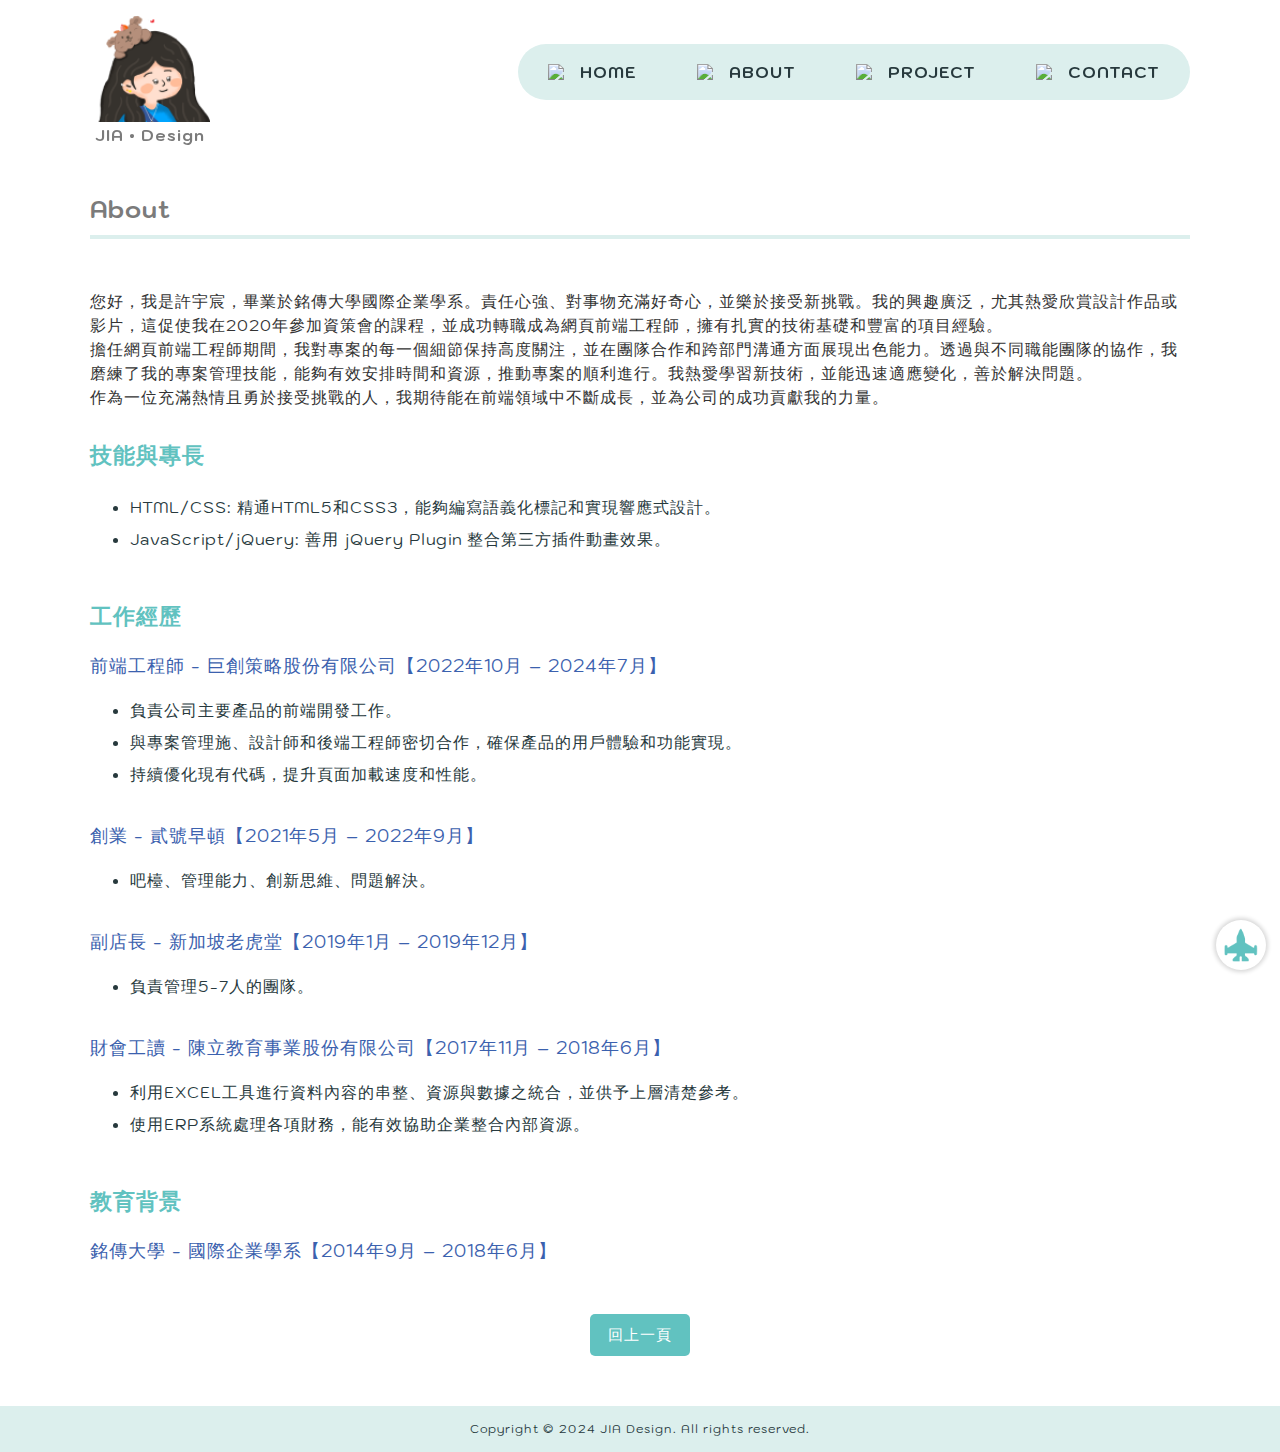
==== commit 2524a062: "v3" ====
--- a/portfolio/web/about/about.html
+++ b/portfolio/web/about/about.html
@@ -233,7 +233,7 @@
                         <!--右側內頁內容區塊-->
                         <div class="right_contentBg">
                             <div class="about_top">
-                                您好，我是許宇宸，畢業於銘傳大學國際企業學系。責任心強、對事物充滿好奇心，並樂於接受新挑戰。我的興趣廣泛，尤其熱愛欣賞設計作品或影片，這促使我在2020年參加資策會的全職前端課程，並成功轉職成為網頁前端工程師，擁有扎實的技術基礎和豐富的項目經驗。
+                                您好，我是許宇宸，畢業於銘傳大學國際企業學系。責任心強、對事物充滿好奇心，並樂於接受新挑戰。我的興趣廣泛，尤其熱愛欣賞設計作品或影片，這促使我在2020年參加資策會的課程，並成功轉職成為網頁前端工程師，擁有扎實的技術基礎和豐富的項目經驗。
                                 <br>
                                 擔任網頁前端工程師期間，我對專案的每一個細節保持高度關注，並在團隊合作和跨部門溝通方面展現出色能力。透過與不同職能團隊的協作，我磨練了我的專案管理技能，能夠有效安排時間和資源，推動專案的順利進行。我熱愛學習新技術，並能迅速適應變化，善於解決問題。
                                 <br>
